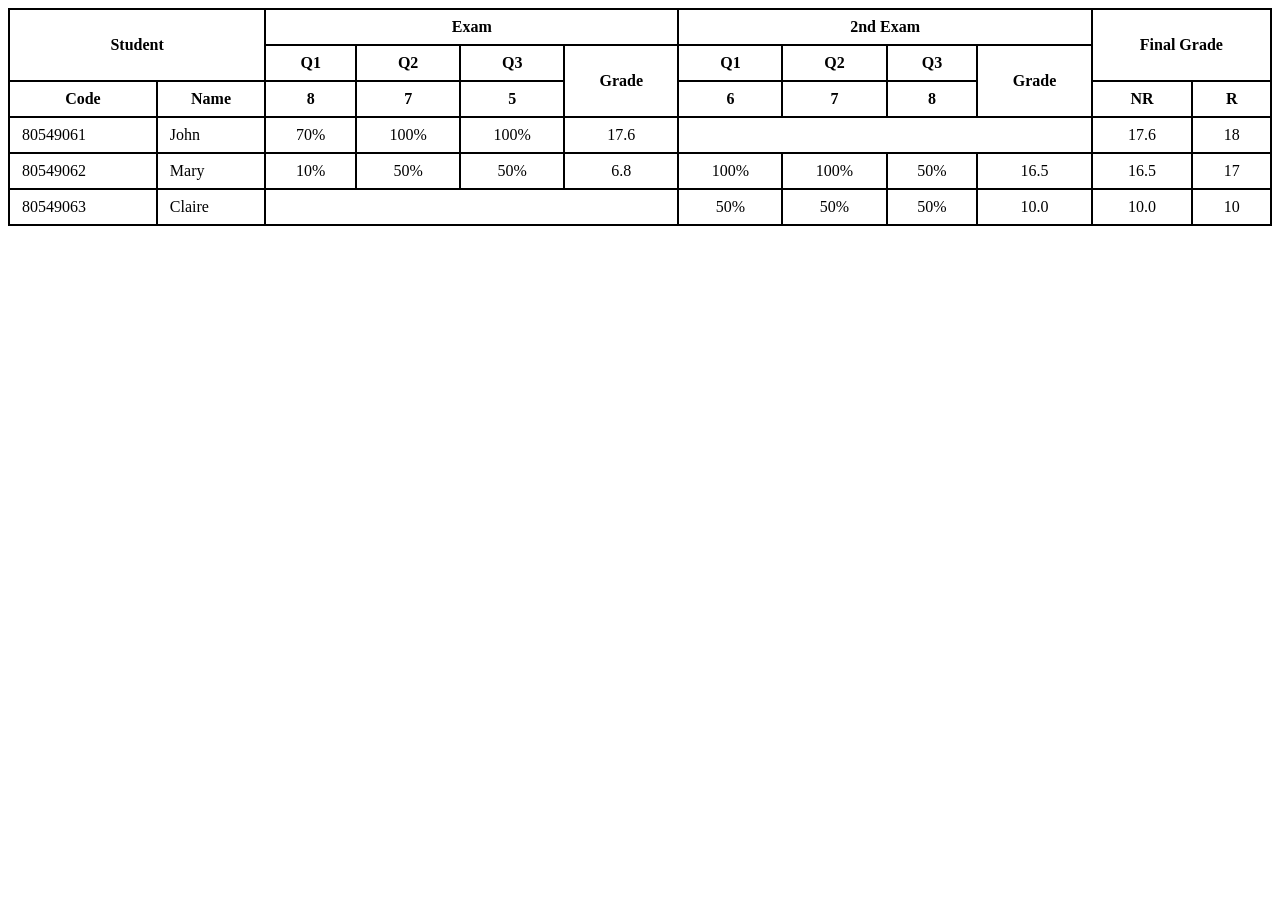
==== 2026_CSE391_66CNTT1_NguyenVietAnh/BT3/BT3.html @ 2812e734 "hoan thanh bai tap" ====
<!DOCTYPE html>
<html lang="en">
<head>
    <meta charset="UTF-8">
    <meta name="viewport" content="width=device-width, initial-scale=1.0">
    <title>BAI3</title>
    <link rel="stylesheet" href="style.css">
</head>
<body>
    <table class="bangdiem">
        <thead>
            <tr>
                <th colspan="2" rowspan="2">Student</th>
                <th colspan="4">Exam</th>
                <th colspan="4">2nd Exam</th>
                <th colspan="2" rowspan="2">Final Grade</th>
            </tr>
            <tr>
                <th>Q1</th>
                <th>Q2</th>
                <th>Q3</th>
                <th rowspan="2">Grade</th>
                <th>Q1</th>
                <th>Q2</th>
                <th>Q3</th>
                <th rowspan="2">Grade</th>
            </tr>
            <tr>
                <th>Code</th>
                <th>Name</th>
                <th>8</th>
                <th>7</th>
                <th>5</th>
                <th>6</th>
                <th>7</th>
                <th>8</th>
                <th>NR</th>
                <th>R</th>
            </tr>
        </thead>
        <tbody>
            <tr>
                <td>80549061</td>
                <td>John</td>
                <td>70%</td>
                <td>100%</td>
                <td>100%</td>
                <td>17.6</td>
                <td colspan="4" class="empty-cell"></td>
                <td>17.6</td>
                <td>18</td>
            </tr>
            <tr>
                <td>80549062</td>
                <td>Mary</td>
                <td>10%</td>
                <td>50%</td>
                <td>50%</td>
                <td>6.8</td>
                <td>100%</td>
                <td>100%</td>
                <td>50%</td>
                <td>16.5</td>
                <td>16.5</td>
                <td>17</td>
            </tr>
            <tr>
                <td>80549063</td>
                <td>Claire</td>
                <td colspan="4" class="empty-cell"></td>
                <td>50%</td>
                <td>50%</td>
                <td>50%</td>
                <td>10.0</td>
                <td>10.0</td>
                <td>10</td>
            </tr>
        </tbody>
    </table>
    
</body>
</html>
---- 2026_CSE391_66CNTT1_NguyenVietAnh/BT3/style.css ----
table { width: 100%; border-collapse: collapse; }
th, td { border: 2px solid #000; padding: 8px 12px; text-align: center; vertical-align: middle; }
th { font-weight: bold; }
tbody td:first-child, tbody td:nth-child(2) { text-align: left; }
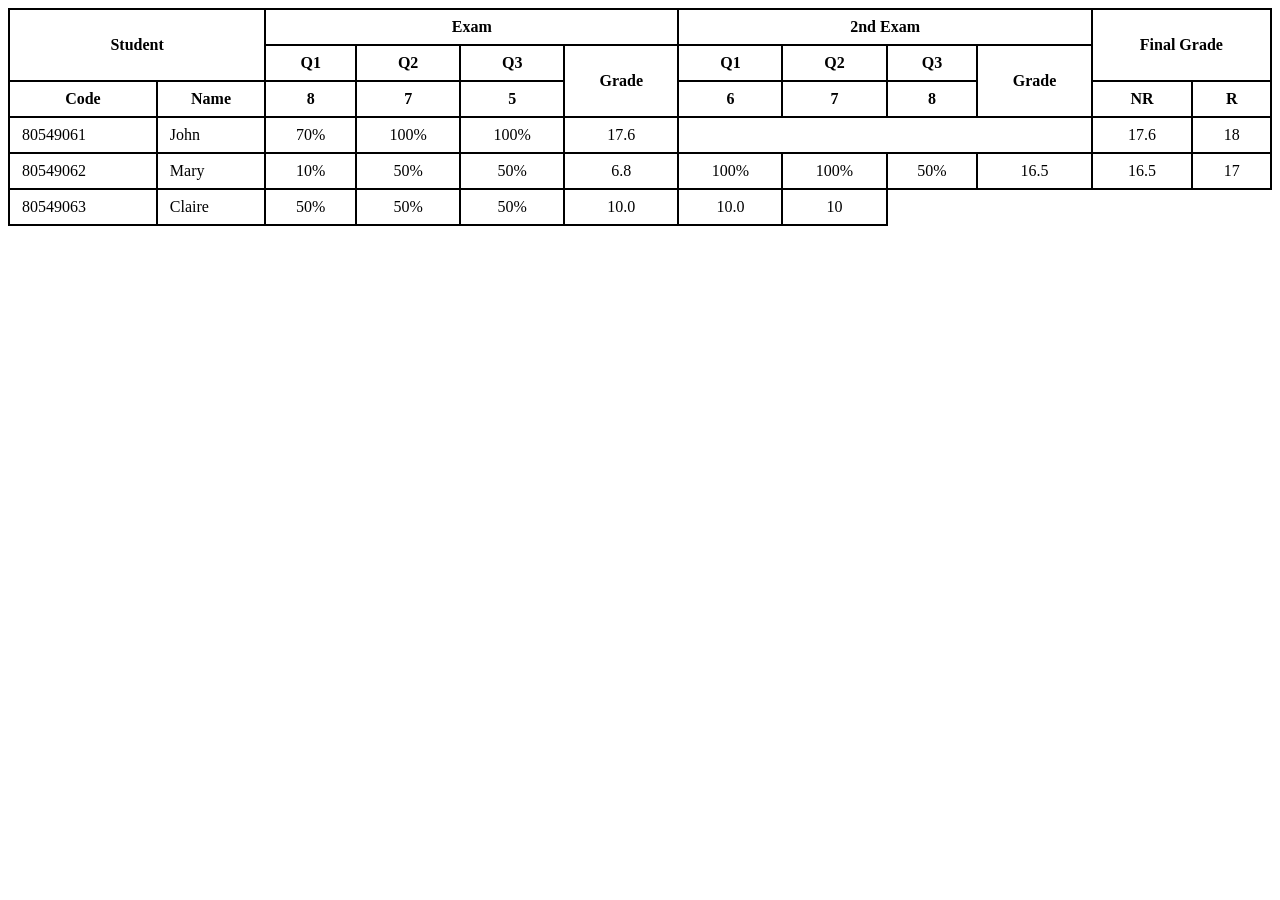
==== commit f4814992: "tt" ====
--- a/2026_CSE391_66CNTT1_NguyenVietAnh/BT3/BT3.html
+++ b/2026_CSE391_66CNTT1_NguyenVietAnh/BT3/BT3.html
@@ -67,7 +67,7 @@
             <tr>
                 <td>80549063</td>
                 <td>Claire</td>
-                <td colspan="4" class="empty-cell"></td>
+                <!--<td colspan="4" class="empty-cell"></td> -->   
                 <td>50%</td>
                 <td>50%</td>
                 <td>50%</td>
